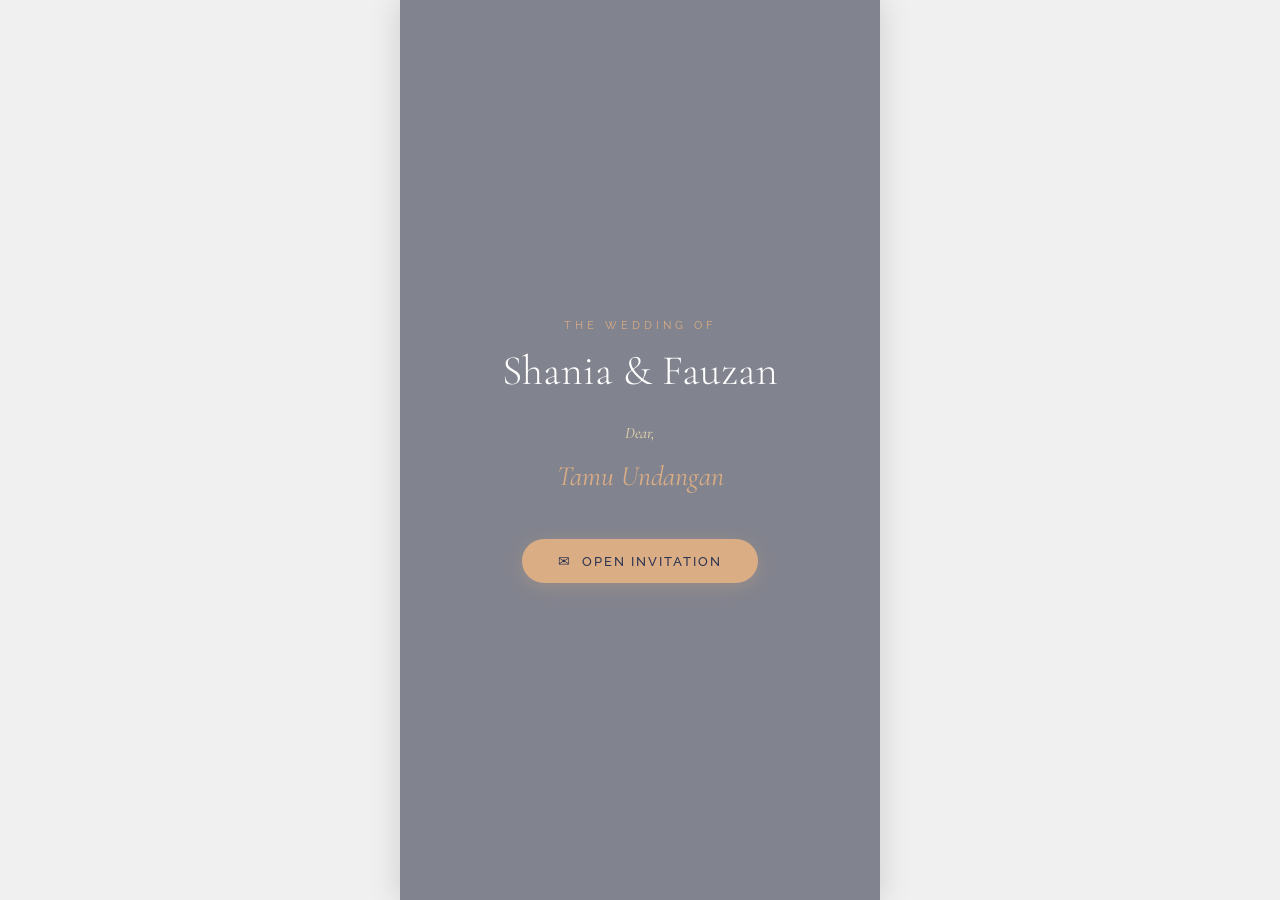
==== index.html @ db11eea7 "First commit: Undangan Pernikahan" ====
<!DOCTYPE html>
<html lang="id">
<head>
    <meta charset="UTF-8">
    <meta name="viewport" content="width=device-width, initial-scale=1.0">
    <title>Undangan Pernikahan Shania & Fauzan</title>
    
    <!-- Performance Preloads -->
    <link rel="preconnect" href="https://fonts.googleapis.com">
    <link rel="preconnect" href="https://fonts.gstatic.com" crossorigin>
    <link rel="preload" as="image" href="https://images.unsplash.com/photo-1519741497674-611481863552?auto=format&fit=crop&q=80&w=800">
    <link rel="preload" as="image" href="https://images.unsplash.com/photo-1511285560929-80b456fea0bc?auto=format&fit=crop&q=80&w=800">

    <!-- Fonts -->
    <link href="https://fonts.googleapis.com/css2?family=Cormorant+Garamond:ital,wght@0,300;0,400;0,600;1,300;1,400;1,600&family=Great+Vibes&family=Raleway:wght@300;400;500;600&display=swap" rel="stylesheet">
    
    <!-- Icons -->
    <link rel="stylesheet" href="https://cdnjs.cloudflare.com/ajax/libs/font-awesome/6.4.0/css/all.min.css">
    
    <!-- CSS -->
    <link rel="stylesheet" href="style.css">
</head>
<body>

    <div class="app-container">
        <!-- SVG Gold Gradient Definition -->
        <svg style="position: absolute; width: 0; height: 0; overflow: hidden;" version="1.1" xmlns="http://www.w3.org/2000/svg">
            <defs>
                <linearGradient id="goldGradient" x1="0%" y1="0%" x2="100%" y2="100%">
                    <stop offset="0%" stop-color="#F3E7C4" />
                    <stop offset="30%" stop-color="#D4AF37" />
                    <stop offset="50%" stop-color="#F3E7C4" />
                    <stop offset="70%" stop-color="#AA7C11" />
                    <stop offset="100%" stop-color="#D4AF37" />
                </linearGradient>
            </defs>
        </svg>
        <!-- Musik -->
        <audio id="bgMusic" loop preload="auto">
            <source src="assets/audio/Engagement_Party.mp3" type="audio/mpeg">
        </audio>
        <button id="musicToggle" class="music-toggle">
            <span id="musicIcon">♪</span>
        </button>

        <!-- Scroll to Top -->
        <button id="scrollTop" class="scroll-top">
            <i class="fas fa-chevron-up"></i>
        </button>

        <!-- 1. COVER -->
        <section id="cover">

            <div class="cover-bg" style="background-image: url('https://images.unsplash.com/photo-1519741497674-611481863552?auto=format&fit=crop&q=80&w=800');"></div>
            <div class="cover-overlay"></div>
            <div class="cover-content">
                <h3 class="cover-label">THE WEDDING OF</h3>
                <h1 class="cover-names">Shania & Fauzan</h1>
                <p class="cover-dear">Dear,</p>
                <p class="cover-guest" id="guestName">Tamu Undangan</p>
                <button id="btnOpen" class="btn-open-invitation">
                    OPEN INVITATION
                </button>
            </div>
        </section>

        <!-- Main Content -->
        <main id="main-content" style="display: none;">
            
            <!-- 2. HERO + COUNTDOWN -->
            <section id="hero">

                <div class="hero-bg" style="background-image: url('https://images.unsplash.com/photo-1511285560929-80b456fea0bc?auto=format&fit=crop&q=80&w=800');"></div>
                <div class="hero-overlay"></div>
                <div class="hero-content">
                    <h3 class="hero-wedding-of fade-up">THE WEDDING OF</h3>
                    <h1 class="hero-names fade-up">Shania & Fauzan</h1>
                    <p class="hero-date fade-up">Sabtu, 18 Juli 2026</p>                    
                    <div class="countdown-wrapper fade-up">
                        <div class="countdown-box">
                            <span id="days" class="countdown-number">00</span>
                            <span class="countdown-label">Hari</span>
                        </div>
                        <div class="countdown-box">
                            <span id="hours" class="countdown-number">00</span>
                            <span class="countdown-label">Jam</span>
                        </div>
                        <div class="countdown-box">
                            <span id="minutes" class="countdown-number">00</span>
                            <span class="countdown-label">Menit</span>
                        </div>
                        <div class="countdown-box">
                            <span id="seconds" class="countdown-number">00</span>
                            <span class="countdown-label">Detik</span>
                        </div>
                    </div>
                    
                    <a href="#" id="btnCalendar" class="btn-kalender fade-up">
                        SIMPAN DI KALENDER
                    </a>
                </div>
            </section>

            <!-- 3. QUOTE ISLAMI -->
            <section id="quote">
                <!-- Motif Emas Sudut -->
                <img class="corner-floral" style="top: 0; left: 0; transform: rotate(270deg);" src="assets/—Pngtree—gold floral corner_21433936.PNG" alt="Gold Corner">
                <img class="corner-floral" style="bottom: 0; right: 0; transform: rotate(90deg);" src="assets/—Pngtree—gold floral corner_21433936.PNG" alt="Gold Corner">
                <div class="monogram-wrapper fade-up">
                    <svg viewBox="0 0 100 100" class="monogram-svg">
                        <ellipse cx="50" cy="50" rx="36" ry="42" stroke="url(#goldGradient)" stroke-width="1.2" fill="none" />
                        <ellipse cx="50" cy="50" rx="40" ry="46" stroke="url(#goldGradient)" stroke-width="1" fill="none" stroke-dasharray="1, 3" />
                        <g stroke="url(#goldGradient)" stroke-width="1.0" fill="none">
                            <path d="M 45,4 C 47,8 53,8 55,4 M 42,6 C 45,10 48,10 50,6 C 52,10 55,10 58,6" />
                            <circle cx="50" cy="2" r="1.5" fill="url(#goldGradient)" />
                            <path d="M 45,96 C 47,92 53,92 55,96 M 42,94 C 45,90 48,90 50,94 C 52,90 55,90 58,94" />
                            <circle cx="50" cy="98" r="1.5" fill="url(#goldGradient)" />
                            <path d="M 4,45 C 8,47 8,53 4,55" />
                            <circle cx="2" cy="50" r="1.5" fill="url(#goldGradient)" />
                            <path d="M 96,45 C 92,47 92,53 96,55" />
                            <circle cx="98" cy="50" r="1.5" fill="url(#goldGradient)" />
                            <path d="M 20,20 C 18,22 18,25 20,27 M 17,18 C 14,21 16,25 20,23" />
                            <path d="M 80,20 C 82,22 82,25 80,27 M 83,18 C 86,21 84,25 80,23" />
                            <path d="M 20,80 C 18,78 18,75 20,73 M 17,82 C 14,79 16,75 20,77" />
                            <path d="M 80,80 C 82,78 82,75 80,73 M 83,82 C 86,79 84,75 80,77" />
                        </g>
                    </svg>
                    <div class="monogram-letter">SF</div>
                </div>
                <p class="quote-text fade-up" id="weddingQuote"></p>
                <p class="quote-source fade-up" id="weddingQuoteSource"></p>
            </section>

            <!-- 4. PROFIL MEMPELAI -->
            <section id="profil">

                <div class="fade-up">
                    <div class="profil-foto bride-photo"></div>
                    <h2 class="profil-nama" id="brideName"></h2>
                    <p class="profil-urutan" id="brideDesc"></p>
                    <p class="profil-ortu" id="brideParents"></p>
                </div>
                
                <div class="profil-divider fade-up"></div>
                
                <div class="fade-up">
                    <div class="profil-foto groom-photo"></div>
                    <h2 class="profil-nama" id="groomName"></h2>
                    <p class="profil-urutan" id="groomDesc"></p>
                    <p class="profil-ortu" id="groomParents"></p>
                </div>

                <!-- Motif Bouquet Kustom di Pojok Kanan Bawah (Opsi B) -->
                <img class="profil-bouquet-decor" src="assets/—Pngtree—gold floral bouquet clipart elegant_20308029.png" alt="Gold Bouquet">
            </section>

            <!-- 5. LOVE STORY -->
            <section id="love-story">
                <h2 class="love-story-title fade-up">Love Story</h2>
                <div class="love-story-photos fade-up">
                    <div class="love-photo-1"></div>
                    <div class="love-photo-2"></div>
                </div>
                <p class="love-story-text fade-up" id="storyContent"></p>
            </section>

            <!-- 6. AKAD NIKAH -->
            <section id="akad">
                <h2 class="acara-title fade-up">Akad Nikah</h2>
                <div class="acara-card fade-up" style="position: relative; overflow: hidden;">
                    <!-- Motif Emas Acara (Jasmine) -->
                    <svg class="card-floral-top" viewBox="0 0 200 40"><g stroke="url(#goldGradient)" stroke-width="1" fill="none" stroke-linecap="round" stroke-linejoin="round"><path d="M 0,10 Q 50,25 100,10 Q 150,25 200,10" /><path d="M 40,15 C 35,5 45,5 40,15 C 48,10 48,20 40,15 C 45,25 35,25 40,15 C 32,20 32,10 40,15 Z" fill="url(#goldGradient)" fill-opacity="0.12" /><circle cx="40" cy="15" r="1.5" fill="url(#goldGradient)" /><path d="M 160,15 C 155,5 165,5 160,15 C 168,10 168,20 160,15 C 165,25 155,25 160,15 C 152,20 152,10 160,15 Z" fill="url(#goldGradient)" fill-opacity="0.12" /><circle cx="160" cy="15" r="1.5" fill="url(#goldGradient)" /><circle cx="100" cy="12" r="1" fill="url(#goldGradient)" /></g></svg>
                    <p class="acara-tanggal" id="akadDate"></p>
                    <p class="acara-jam" id="akadTime"></p>
                    <p class="acara-venue" id="akadPlace"></p>
                    <p class="acara-alamat" id="akadAddress"></p>
                    <a href="#" id="btnAkadMaps" class="btn-maps">GOOGLE MAPS</a>
                    <svg class="card-floral-bottom" viewBox="0 0 200 40"><g stroke="url(#goldGradient)" stroke-width="1" fill="none" stroke-linecap="round" stroke-linejoin="round"><path d="M 10,35 Q 100,20 190,35" /><path d="M 70,30 C 65,22 75,22 70,30 C 78,25 78,35 70,30 C 75,38 65,38 70,30 C 62,35 62,25 70,30 Z" fill="url(#goldGradient)" fill-opacity="0.12" /><circle cx="70" cy="30" r="1.5" fill="url(#goldGradient)" /><path d="M 130,30 C 125,22 135,22 130,30 C 138,25 138,35 130,30 C 135,38 125,38 130,30 C 122,35 122,25 130,30 Z" fill="url(#goldGradient)" fill-opacity="0.12" /><circle cx="130" cy="30" r="1.5" fill="url(#goldGradient)" /></g></svg>
                </div>
                <img class="section-divider-motif fade-up" src="assets/vecteezy_elegant-hand-drawn-floral-bouquet-with-gold-flowers-and-leaves_24952005.png" alt="Decorative Gold Floral Motif">
            </section>

            <!-- 7. RESEPSI -->
            <section id="resepsi">
                <h2 class="acara-title fade-up">Resepsi</h2>
                <div class="acara-card fade-up" style="position: relative; overflow: hidden;">
                    <!-- Motif Emas Acara (Magnolia) -->
                    <svg class="card-floral-top" viewBox="0 0 200 40"><g stroke="url(#goldGradient)" stroke-width="1" fill="none" stroke-linecap="round" stroke-linejoin="round"><path d="M 0,10 Q 50,25 100,10 Q 150,25 200,10" /><path d="M 100,20 C 90,8 85,20 92,23 C 85,26 90,35 100,29 C 110,35 115,26 108,23 C 115,20 110,8 100,20 Z" fill="url(#goldGradient)" fill-opacity="0.18" /><circle cx="100" cy="23" r="2" fill="url(#goldGradient)" /><path d="M 50,18 C 42,10 35,16 40,21 Z" fill="url(#goldGradient)" /><path d="M 150,18 C 158,10 165,16 160,21 Z" fill="url(#goldGradient)" /></g></svg>
                    <p class="acara-tanggal" id="resepsiDate"></p>
                    <p class="acara-jam" id="resepsiTime"></p>
                    <p class="acara-venue" id="resepsiPlace"></p>
                    <p class="acara-alamat" id="resepsiAddress"></p>
                    <a href="#" id="btnResepsiMaps" class="btn-maps">GOOGLE MAPS</a>
                    <svg class="card-floral-bottom" viewBox="0 0 200 40"><g stroke="url(#goldGradient)" stroke-width="1" fill="none" stroke-linecap="round" stroke-linejoin="round"><path d="M 10,35 Q 100,20 190,35" /><path d="M 100,32 C 90,20 85,32 92,35 C 85,38 90,48 100,42 C 110,48 115,38 108,35 C 115,32 110,20 100,32 Z" fill="url(#goldGradient)" fill-opacity="0.18" /><circle cx="100" cy="35" r="2.5" fill="url(#goldGradient)" /><path d="M 50,30 C 42,22 35,28 40,33 Z" fill="url(#goldGradient)" /><path d="M 150,30 C 158,22 165,28 160,33 Z" fill="url(#goldGradient)" /><circle cx="70" cy="20" r="1.2" fill="url(#goldGradient)" /><circle cx="130" cy="20" r="1.2" fill="url(#goldGradient)" /></g></svg>
                </div>
                <img class="section-divider-motif fade-up" src="assets/vecteezy_elegant-hand-drawn-floral-bouquet-with-gold-flowers-and-leaves_24952005.png" alt="Decorative Gold Floral Motif">
            </section>

            <!-- 8. OUR GALLERY -->
            <section id="gallery">

                <h2 class="gallery-title fade-up">Our Gallery</h2>
                <div class="gallery-main fade-up" onclick="openLightbox(0)"></div>
                <div class="gallery-grid">
                    <div class="gallery-item fade-up" onclick="openLightbox(1)"></div>
                    <div class="gallery-item fade-up" onclick="openLightbox(2)"></div>
                    <div class="gallery-item fade-up" onclick="openLightbox(3)"></div>
                    <div class="gallery-item fade-up" onclick="openLightbox(4)"></div>
                </div>
            </section>

            <!-- 9. WEDDING GIFT -->
            <section id="wedding-gift">
                <!-- Motif Emas Sudut -->
                <img class="corner-floral corner-gift-bottom-left" src="assets/pngtree-hand-drawn-flowers-and-leaves-golden-floral-corner-with-line-art-vector-png-image_7081313.png" alt="Gold Corner">
                <img class="corner-floral corner-gift-top-right" src="assets/pngtree-hand-drawn-flowers-and-leaves-golden-floral-corner-with-line-art-vector-png-image_7081313.png" alt="Gold Corner">

                <h2 class="gift-title fade-up">Wedding Gift</h2>
                <p class="gift-desc fade-up">Doa restu Anda merupakan karunia yang sangat berarti bagi kami. Namun jika Anda ingin memberikan tanda kasih, Anda dapat memberikannya melalui:</p>
                <button id="btnShowGift" class="btn-gift fade-up">KLIK DISINI</button>
            </section>


            <!-- 11. WEDDING WISH -->
            <section id="wedding-wish">
                <h2 class="wish-title fade-up">Wedding Wish</h2>
                <p class="wish-message fade-up" style="margin-bottom: 24px; color: #DBAD85;">Tuliskan doa dan ucapan terbaik untuk kami</p>
                <form id="wishForm" class="wish-form fade-up">
                    <input type="text" id="wishName" placeholder="Nama Anda" required>
                    <textarea id="wishMessage" placeholder="Ucapan & Doa" required rows="4"></textarea>
                    <button type="submit" class="btn-send-wish">KIRIM UCAPAN</button>
                </form>

                <div class="wish-carousel-section fade-up">
                    <div class="wish-carousel-container">
                        <!-- Tombol prev -->
                        <button class="wish-nav-btn" id="wishPrev">&#8592;</button>
                        
                        <!-- Viewport — hanya tampilkan 1 kartu -->
                        <div class="wish-viewport" id="wishViewport">
                            <div class="wish-track" id="wishTrack">
                                <!-- Kartu diisi JS -->
                            </div>
                        </div>
                        
                        <!-- Tombol next -->
                        <button class="wish-nav-btn" id="wishNext">&#8594;</button>
                    </div>

                    <!-- Dots -->
                    <div class="wish-dots-row" id="wishDots"></div>
                </div>
            </section>

            <!-- 12. TERIMA KASIH -->
            <section id="closing">

                <div class="closing-bg"></div>
                <div class="closing-overlay"></div>
                <div class="closing-content">
                    <h2 class="closing-title fade-up">Terima Kasih</h2>
                    <p class="closing-text fade-up">Merupakan suatu kehormatan dan kebahagiaan bagi kami apabila Bapak/Ibu/Saudara/i berkenan hadir untuk memberikan doa restu kepada kami.</p>
                    <h1 class="closing-names fade-up">Shania & Fauzan</h1>
                </div>
            </section>

        </main>
    </div>

    <!-- Modal Gift -->
    <div id="giftModal" class="modal-overlay">
        <div class="modal-box">
            <div class="modal-header">
                <h2 class="modal-title">Wedding Gift</h2>
                <button class="modal-close">&times;</button>
            </div>
            
            <div class="rekening-card">
                <div class="rekening-bank">Bank BCA</div>
                <div class="rekening-label">Nomor Rekening</div>
                <div class="rekening-number">7305088951</div>
                <div class="rekening-label">Atas Nama</div>
                <div style="font-family: 'Cormorant Garamond', serif; font-size: 18px; color: #2E3551; margin-bottom: 12px;">Shania P. Soebroto</div>
                <button onclick="copyToClipboard('7305088951')" class="salin-btn">
                    <i class="far fa-copy"></i> Salin Nomor
                </button>
            </div>

            <div class="alamat-card">
                <div style="font-size: 20px;">🎁</div>
                <div class="alamat-text">
                    <strong>Fauzan & Shania</strong><br>
                    Jl. Tambak II Blok B No.12, 004/005 Pegangsaan, Menteng, Jakarta Pusat 10320
                </div>
            </div>

            <a href="https://wa.me/6281381463768" target="_blank" class="konfirmasi-btn" style="text-align: center; text-decoration: none; display: block;">
                KONFIRMASI VIA WA
            </a>
        </div>
    </div>

    <!-- Lightbox Gallery -->
    <div id="lightbox" class="modal-overlay" onclick="closeLightbox()" style="z-index: 6000;">
        <div class="modal-box" style="background: transparent; padding: 0; box-shadow: none; display: flex; align-items: center; justify-content: center; max-width: 100%; max-height: 100%; position: relative;">
            <span style="position: absolute; top: -40px; right: 0; color: white; font-size: 40px; cursor: pointer;">&times;</span>
            <div id="lightboxImg" style="width: 100vw; max-width: 480px; height: 70vh; background: linear-gradient(135deg, #2E3551, #DBAD85); border-radius: 12px;"></div>
        </div>
    </div>

    <!-- 1. GSAP -->
    <script src="https://cdnjs.cloudflare.com/ajax/libs/gsap/3.12.2/gsap.min.js"></script>
    <script src="https://cdnjs.cloudflare.com/ajax/libs/gsap/3.12.2/ScrollTrigger.min.js"></script>
    
    <!-- 2. Config & Firebase Logic -->
    <script src="config.js"></script>
    <script type="module" src="firebase.js"></script>
    
    <!-- 3. App Logic -->
    <script type="module" src="app.js"></script>

</body>
</html>
---- style.css ----
/* 
 * CSS Digital Wedding Invitation - TOTAL OVERHAUL
 * Premium Cinematic Design
 */

:root {
    --navy: #2E3551;
    --gold: #DBAD85;
    --amour: #F5EBF6;
    --champagne: #E8D9B0;
    --deep-navy: #1A2040;
    --white: #FFFFFF;
}

* {
    margin: 0;
    padding: 0;
    box-sizing: border-box;
}

body {
    font-family: 'Cormorant Garamond', serif;
    background-color: #f0f0f0;
    color: var(--navy);
    line-height: 1.6;
    overflow-x: hidden;
}

body.no-scroll {
    overflow: hidden;
}

.app-container {
    max-width: 480px;
    margin: 0 auto;
    background-color: var(--white);
    position: relative;
    min-height: 100vh;
    box-shadow: 0 0 30px rgba(0,0,0,0.15);
    overflow: hidden; /* Menghilangkan elemen yang bocor ke luar */
}

/* Specific fix for floating elements */
#cover, main {
    width: 100%;
    max-width: 480px;
}

/* --- SECTION 1: COVER --- */
#cover {
    position: relative;
    width: 100%;
    min-height: 100vh;
    display: flex;
    flex-direction: column;
    justify-content: center;
    align-items: center;
    text-align: center;
    overflow: hidden;
    z-index: 1000;
}

.cover-bg {
    position: absolute;
    inset: 0;
    background-size: cover;
    background-position: center center;
    z-index: 0;
}

.cover-overlay {
    position: absolute;
    inset: 0;
    background: rgba(14, 18, 40, 0.52);
    z-index: 1;
}

.cover-content {
    position: relative;
    z-index: 2;
    padding: 40px 32px;
    display: flex;
    flex-direction: column;
    align-items: center;
    gap: 0;
}

.cover-label {
    font-family: 'Raleway', sans-serif !important;
    font-size: 11px !important;
    font-weight: 400 !important;
    letter-spacing: 4px !important;
    color: var(--gold) !important;
    margin-bottom: 12px !important;
    text-transform: uppercase !important;
}

.cover-names {
    font-family: 'Cormorant Garamond', serif !important;
    font-size: 42px !important;
    font-weight: 300 !important;
    color: var(--white) !important;
    margin-bottom: 24px !important;
    line-height: 1.2 !important;
    text-transform: none !important;
}

.cover-dear {
    font-family: 'Cormorant Garamond', serif !important;
    font-size: 16px !important;
    font-style: italic !important;
    color: var(--champagne) !important;
    margin-bottom: 8px !important;
}

.cover-guest {
    font-family: 'Cormorant Garamond', serif !important;
    font-size: 28px !important;
    font-style: italic !important;
    font-weight: 400 !important;
    color: var(--gold) !important;
    margin-bottom: 40px !important;
    text-transform: none !important;
}

.btn-open-invitation {
    background: var(--gold) !important;
    color: var(--navy) !important;
    border: none !important;
    border-radius: 50px !important;
    padding: 14px 36px !important;
    font-family: 'Raleway', sans-serif !important;
    font-size: 13px !important;
    font-weight: 500 !important;
    letter-spacing: 2px !important;
    cursor: pointer !important;
    display: inline-flex !important;
    align-items: center !important;
    gap: 10px !important;
    box-shadow: 0 4px 20px rgba(219,173,133,0.3) !important;
    transition: all 0.3s ease !important;
    text-transform: uppercase !important;
}

.btn-open-invitation:hover {
    background: #c9976a !important;
    transform: translateY(-2px) !important;
    box-shadow: 0 6px 24px rgba(219,173,133,0.4) !important;
}

.btn-open-invitation::before {
    content: "✉";
    font-size: 14px;
}

/* --- SECTION 2: HERO + COUNTDOWN --- */
#hero {
    position: relative;
    min-height: 100vh;
    display: flex;
    flex-direction: column;
    justify-content: flex-end;
    overflow: hidden;
    background: var(--deep-navy);
}

.hero-bg {
    position: absolute;
    inset: 0;
    background-size: cover;
    background-position: center top;
    z-index: 0;
}

.hero-overlay {
    position: absolute;
    inset: 0;
    background: linear-gradient(
        to bottom,
        transparent 0%,
        transparent 35%,
        rgba(20,25,50,0.6) 60%,
        rgba(20,25,50,0.95) 85%,
        rgba(14,18,40,1) 100%
    );
    z-index: 1;
}

.hero-content {
    position: relative;
    z-index: 2;
    text-align: center;
    padding: 32px 24px 40px;
}

.hero-wedding-of {
    font-family: 'Raleway', sans-serif;
    font-size: 11px;
    letter-spacing: 4px;
    color: var(--gold);
    margin-bottom: 8px;
    text-transform: uppercase;
}

.hero-names {
    font-family: 'Cormorant Garamond', serif;
    font-size: 38px;
    font-weight: 300;
    color: var(--white);
    margin-bottom: 8px;
}

.hero-date {
    font-family: 'Raleway', sans-serif;
    font-size: 15px;
    font-weight: 600;
    letter-spacing: 4px;
    color: var(--champagne);
    margin-bottom: 24px;
}

.countdown-wrapper {
    display: flex;
    justify-content: center;
    gap: 12px;
    margin-bottom: 20px;
}

.countdown-box {
    background: rgba(219,173,133,0.2);
    border: 1px solid rgba(219,173,133,0.4);
    border-radius: 8px;
    padding: 12px 16px;
    min-width: 64px;
    text-align: center;
}

.countdown-number {
    font-family: 'Cormorant Garamond', serif;
    font-size: 32px;
    font-weight: 300;
    color: var(--white);
    display: block;
    line-height: 1;
}

.countdown-label {
    font-family: 'Raleway', sans-serif;
    font-size: 10px;
    letter-spacing: 2px;
    color: var(--gold);
    display: block;
    margin-top: 4px;
    text-transform: uppercase;
}

.btn-kalender {
    background: transparent;
    border: 1px solid var(--gold);
    color: var(--gold);
    font-family: 'Raleway', sans-serif;
    font-size: 11px;
    letter-spacing: 3px;
    padding: 10px 28px;
    border-radius: 4px;
    cursor: pointer;
    text-decoration: none;
    display: inline-block;
    transition: 0.3s;
}

.btn-kalender:hover {
    background: var(--gold);
    color: var(--navy);
}

/* --- SECTION 3: QUOTE ISLAMI --- */
#quote {
    background: var(--navy);
    padding: 80px 32px;
    text-align: center;
}

.monogram-wrapper {
    width: 120px;
    height: 120px;
    margin: 0 auto 32px;
    position: relative;
    display: flex;
    align-items: center;
    justify-content: center;
    z-index: 3;
}

.monogram-wrapper svg {
    width: 120px;
    height: 120px;
    position: absolute;
}

.monogram-letter {
    font-family: 'Cormorant Garamond', serif;
    font-size: 36px;
    color: var(--gold);
    font-weight: 300;
    position: relative;
    z-index: 2;
}

.quote-text {
    font-family: 'Cormorant Garamond', serif;
    font-size: 17px;
    font-style: italic;
    color: var(--white);
    line-height: 2;
    max-width: 320px;
    margin: 0 auto 16px;
    position: relative;
    z-index: 3;
}

.quote-source {
    font-family: 'Raleway', sans-serif;
    font-size: 12px;
    letter-spacing: 2px;
    color: var(--gold);
    text-transform: uppercase;
    position: relative;
    z-index: 3;
}

/* Specific sizing and z-index for Quote corner motifs to prevent overlap and ensure readability */
#quote .corner-floral {
    width: 130px;
    height: 130px;
    opacity: 0.4;
    z-index: 1;
}

@media (max-width: 768px) {
    #quote .corner-floral {
        width: 95px;
        height: 95px;
        opacity: 0.3;
    }
}

/* --- SECTION 4: PROFIL MEMPELAI --- */
#profil {
    background: var(--amour);
    padding: 80px 24px;
    text-align: center;
    position: relative;
    overflow: hidden;
}

.profil-bouquet-decor {
    position: absolute;
    bottom: -15px;
    right: -15px;
    width: 100%;
    max-width: 260px;
    height: auto;
    pointer-events: none;
    z-index: 1;
    opacity: 0.55;
    transition: all 0.3s ease;
}

@media (max-width: 768px) {
    .profil-bouquet-decor {
        max-width: 180px;
        bottom: -10px;
        right: -10px;
        opacity: 0.45;
    }
}

.profil-foto {
    width: 200px;
    height: 260px;
    border-radius: 100px 100px 0 0;
    object-fit: cover;
    margin: 0 auto 20px;
    display: block;
    background: linear-gradient(135deg, var(--navy), var(--gold));
    box-shadow: 0 10px 25px rgba(46,53,81,0.15);
}

.bride-photo {
    background: url('https://images.unsplash.com/photo-1549417229-7686ac5595fd?auto=format&fit=crop&q=80&w=600') no-repeat center;
    background-size: cover;
}

.groom-photo {
    background: url('https://images.unsplash.com/photo-1507679799987-c73779587ccf?auto=format&fit=crop&q=80&w=600') no-repeat center;
    background-size: cover;
}

.profil-nama {
    font-family: 'Cormorant Garamond', serif;
    font-size: 28px;
    font-weight: 300;
    color: var(--navy);
    margin-bottom: 8px;
}

.profil-urutan {
    font-family: 'Cormorant Garamond', serif;
    font-size: 15px;
    font-style: italic;
    color: #888;
    margin-bottom: 4px;
}

.profil-ortu {
    font-family: 'Cormorant Garamond', serif;
    font-size: 16px;
    font-style: italic;
    color: #555;
    line-height: 1.6;
}

.profil-divider {
    width: 60px;
    height: 1px;
    background: var(--gold);
    margin: 40px auto;
}

/* --- SECTION 5: LOVE STORY --- */
#love-story {
    background: var(--navy);
    padding: 80px 24px;
    text-align: center;
}

.love-story-title {
    font-family: 'Great Vibes', cursive !important;
    font-size: 52px;
    color: var(--gold);
    margin-bottom: 32px;
    font-weight: 400;
    line-height: 1.2;
}

.love-story-photos {
    position: relative;
    height: 320px;
    margin: 0 auto 32px;
    max-width: 320px;
}

.love-photo-1 {
    position: absolute;
    left: 0;
    top: 0;
    width: 55%;
    height: 220px;
    object-fit: cover;
    border: 3px solid rgba(219,173,133,0.3);
    background: url('https://images.unsplash.com/photo-1515934751635-c81c6bc9a2d8?auto=format&fit=crop&q=80&w=600') no-repeat center;
    background-size: cover;
    border-radius: 8px;
}

.love-photo-2 {
    position: absolute;
    right: 0;
    bottom: 0;
    width: 55%;
    height: 220px;
    object-fit: cover;
    border: 3px solid rgba(219,173,133,0.3);
    background: url('https://images.unsplash.com/photo-1465495976277-4387d4b0b4c6?auto=format&fit=crop&q=80&w=600') no-repeat center;
    background-size: cover;
    border-radius: 8px;
}

.love-story-text {
    font-family: 'Cormorant Garamond', serif;
    font-size: 16px;
    font-style: italic;
    color: rgba(255,255,255,0.85);
    line-height: 2;
    text-align: center;
}

/* --- SECTION 6: AKAD & RESEPSI --- */
#akad, #resepsi {
    background: var(--amour);
    padding: 80px 24px 0;
    text-align: center;
}

.acara-title {
    font-family: 'Great Vibes', cursive !important;
    font-size: 52px;
    color: var(--navy);
    margin-bottom: 32px;
    font-weight: 400;
}

.acara-card {
    background: var(--white);
    border-radius: 16px;
    padding: 32px 24px;
    border: 1px solid rgba(46,53,81,0.1);
    box-shadow: 0 10px 30px rgba(46,53,81,0.08);
}

.acara-tanggal {
    font-family: 'Raleway', sans-serif;
    font-size: 14px;
    font-weight: 700;
    letter-spacing: 3px;
    color: var(--gold);
    margin-bottom: 8px;
    text-transform: uppercase;
}

.acara-jam {
    font-family: 'Raleway', sans-serif;
    font-size: 14px;
    font-weight: 300;
    letter-spacing: 2px;
    color: var(--navy);
    margin-bottom: 16px;
}

.acara-venue {
    font-family: 'Raleway', sans-serif;
    font-size: 15px;
    font-weight: 600;
    letter-spacing: 1px;
    color: var(--navy);
    margin-bottom: 8px;
    text-transform: uppercase;
}

.acara-alamat {
    font-family: 'Raleway', sans-serif;
    font-size: 12px;
    font-weight: 300;
    color: #666666;
    line-height: 1.8;
    letter-spacing: 0.5px;
    margin-bottom: 24px;
}

.btn-maps {
    background: var(--navy);
    color: var(--gold);
    border: none;
    border-radius: 8px;
    padding: 12px 28px;
    font-family: 'Raleway', sans-serif;
    font-size: 11px;
    letter-spacing: 3px;
    cursor: pointer;
    text-decoration: none;
    display: inline-block;
    transition: 0.3s;
}

.section-divider-motif {
    display: block;
    margin: 40px auto 12px;
    max-width: 180px;
    height: auto;
    opacity: 0.85;
    transition: all 0.4s ease;
}

.section-divider-motif:hover {
    transform: scale(1.08);
    opacity: 1;
}

/* --- SECTION 7: GALLERY --- */
#gallery {
    background: var(--amour);
    padding: 80px 24px;
    text-align: center;
}

.gallery-title {
    font-family: 'Great Vibes', cursive !important;
    font-size: 52px;
    color: var(--navy);
    margin-bottom: 32px;
    font-weight: 400;
}

.gallery-main {
    width: 100%;
    height: 280px;
    object-fit: cover;
    border-radius: 12px;
    margin-bottom: 10px;
    background: url('https://images.unsplash.com/photo-1519741497674-611481863552?auto=format&fit=crop&q=80&w=800') no-repeat center;
    background-size: cover;
    display: block;
    cursor: pointer;
}

.gallery-grid {
    display: grid;
    grid-template-columns: 1fr 1fr;
    gap: 10px;
}

.gallery-item {
    height: 160px;
    object-fit: cover;
    border-radius: 8px;
    display: block;
    width: 100%;
    cursor: pointer;
}

.gallery-grid div:nth-child(1) {
    background: url('https://images.unsplash.com/photo-1583939003579-730e3918a45a?auto=format&fit=crop&q=80&w=800') no-repeat center;
    background-size: cover;
}

.gallery-grid div:nth-child(2) {
    background: url('https://images.unsplash.com/photo-1511285560929-80b456fea0bc?auto=format&fit=crop&q=80&w=800') no-repeat center;
    background-size: cover;
}

.gallery-grid div:nth-child(3) {
    background: url('https://images.unsplash.com/photo-1494790108377-be9c29b29330?auto=format&fit=crop&q=80&w=800') no-repeat center;
    background-size: cover;
}

.gallery-grid div:nth-child(4) {
    background: url('https://images.unsplash.com/photo-1522673607200-164d1b6ce486?auto=format&fit=crop&q=80&w=800') no-repeat center;
    background-size: cover;
}

/* --- SECTION 8: WEDDING GIFT --- */
#wedding-gift {
    background: var(--navy);
    padding: 80px 24px;
    text-align: center;
}

.corner-gift-bottom-left {
    bottom: 0;
    left: 0;
}

.corner-gift-top-right {
    top: 0;
    right: 0;
    transform: rotate(180deg);
}

.gift-title {
    font-family: 'Great Vibes', cursive !important;
    font-size: 52px;
    color: var(--gold);
    margin-bottom: 16px;
    font-weight: 400;
}

.gift-desc {
    font-family: 'Cormorant Garamond', serif;
    font-size: 16px;
    color: rgba(255,255,255,0.8);
    margin-bottom: 24px;
    line-height: 1.8;
}

.btn-gift {
    background: var(--gold);
    color: var(--navy);
    border: none;
    border-radius: 8px;
    padding: 14px 32px;
    font-family: 'Raleway', sans-serif;
    font-size: 12px;
    letter-spacing: 3px;
    font-weight: 600;
    cursor: pointer;
    transition: 0.3s;
}



/* --- SECTION 10: WEDDING WISH CAROUSEL --- */
#wedding-wish {
    background: var(--amour);
    padding: 80px 24px;
    text-align: center;
}

.wish-title {
    font-family: 'Great Vibes', cursive !important;
    font-size: 52px;
    color: var(--navy);
    margin-bottom: 8px;
    font-weight: 400;
}

.wish-form {
    max-width: 400px;
    margin: 0 auto 40px;
    text-align: left;
}

.wish-form input,
.wish-form textarea {
    width: 100%;
    padding: 14px 18px;
    border: 1.5px solid rgba(46, 53, 81, 0.2);
    border-radius: 12px;
    font-family: 'Cormorant Garamond', serif;
    font-size: 17px;
    background: var(--white);
    color: var(--navy);
    margin-bottom: 16px;
    box-sizing: border-box;
    transition: all 0.3s ease;
}

.wish-form input:focus,
.wish-form textarea:focus {
    outline: none;
    border-color: var(--navy);
    box-shadow: 0 0 10px rgba(46, 53, 81, 0.1);
}

.wish-form input::placeholder,
.wish-form textarea::placeholder {
    color: #aaaaaa;
    font-style: italic;
}

.btn-send-wish {
    width: 100%;
    background: var(--navy);
    color: var(--gold);
    border: none;
    border-radius: 30px;
    padding: 14px;
    font-family: 'Raleway', sans-serif;
    font-size: 13px;
    font-weight: 600;
    letter-spacing: 2px;
    cursor: pointer;
    transition: all 0.3s ease;
    text-transform: uppercase;
}

.btn-send-wish:hover {
    background: var(--deep-navy);
    transform: translateY(-2px);
    box-shadow: 0 4px 15px rgba(46, 53, 81, 0.2);
}

.wish-carousel-section {
    margin-top: 24px;
    width: 100%;
}

.wish-carousel-container {
    display: flex;
    align-items: center;
    gap: 8px;
    width: 100%;
}

/* KUNCI: viewport overflow hidden */
.wish-viewport {
    flex: 1;
    overflow: hidden;
    border-radius: 16px;
    width: 100%;
}

/* Track berisi semua kartu berjejer horizontal */
.wish-track {
    display: flex;
    flex-direction: row;
    transition: transform 0.5s ease;
    will-change: transform;
    width: 100%;
}

/* Setiap kartu = 1 lebar viewport penuh */
.wish-slide {
    flex: 0 0 100%;
    width: 100%;
    min-height: 180px;
    padding: 28px 20px;
    background: var(--white);
    border: 1px solid rgba(46, 53, 81, 0.12);
    border-radius: 16px;
    text-align: center;
    box-sizing: border-box;
    display: flex;
    flex-direction: column;
    align-items: center;
    justify-content: center;
    gap: 12px;
    box-shadow: 0 2px 12px rgba(46, 53, 81, 0.08);
}

.wish-slide-quote {
    font-family: 'Cormorant Garamond', serif;
    font-size: 48px;
    color: var(--gold);
    line-height: 0.8;
    opacity: 0.8;
}

.wish-slide-message {
    font-family: 'Cormorant Garamond', serif;
    font-size: 16px;
    font-style: italic;
    color: #444444;
    line-height: 1.8;
    margin: 0;
}

.wish-slide-name {
    font-family: 'Raleway', sans-serif;
    font-size: 11px;
    font-weight: 500;
    letter-spacing: 3px;
    color: var(--navy);
    text-transform: uppercase;
}

/* Tombol navigasi */
.wish-nav-btn {
    flex-shrink: 0;
    width: 36px;
    height: 36px;
    border-radius: 50%;
    background: rgba(46, 53, 81, 0.08);
    border: 1px solid rgba(46, 53, 81, 0.2);
    color: var(--navy);
    font-size: 16px;
    cursor: pointer;
    display: flex;
    align-items: center;
    justify-content: center;
    transition: all 0.3s ease;
}

.wish-nav-btn:hover {
    background: rgba(46, 53, 81, 0.15);
}

.wish-nav-btn:disabled {
    opacity: 0.2;
    cursor: default;
}

/* Dots */
.wish-dots-row {
    display: flex;
    justify-content: center;
    gap: 8px;
    margin-top: 14px;
}

.wish-dot {
    width: 8px;
    height: 8px;
    border-radius: 50%;
    background: rgba(46, 53, 81, 0.2);
    border: 1px solid rgba(46, 53, 81, 0.3);
    cursor: pointer;
    transition: all 0.3s ease;
}

.wish-dot.active {
    width: 22px;
    border-radius: 4px;
    background: var(--navy);
}

/* --- SECTION 11: TERIMA KASIH --- */
#closing {
    position: relative;
    min-height: 100vh;
    display: flex;
    flex-direction: column;
    justify-content: center;
    align-items: center;
    text-align: center;
    overflow: hidden;
}

.closing-bg {
    position: absolute;
    inset: 0;
    background-size: cover;
    background-position: center;
    background: linear-gradient(135deg, var(--deep-navy), var(--navy));
    z-index: 0;
}

.closing-overlay {
    position: absolute;
    inset: 0;
    background: rgba(20,25,50,0.65);
    z-index: 1;
}

.closing-content {
    position: relative;
    z-index: 2;
    padding: 40px 32px;
}

.closing-title {
    font-family: 'Great Vibes', cursive !important;
    font-size: 52px;
    color: var(--gold);
    margin-bottom: 16px;
    font-weight: 400;
}

.closing-text {
    font-family: 'Cormorant Garamond', serif;
    font-size: 16px;
    font-style: italic;
    color: rgba(255,255,255,0.85);
    line-height: 2;
    margin-bottom: 24px;
}

.closing-names {
    font-family: 'Cormorant Garamond', serif;
    font-size: 36px;
    font-weight: 300;
    color: var(--white);
}

/* MODAL STYLING */
.modal-overlay {
    position: fixed;
    inset: 0;
    background: rgba(0,0,0,0.8);
    z-index: 5000; /* Ditingkatkan agar di atas elemen lain */
    display: none;
    align-items: center;
    justify-content: center;
    padding: 20px;
}

.modal-overlay.show {
    display: flex !important;
}

.modal-box {
    background: var(--white);
    border-radius: 16px;
    padding: 24px;
    width: 90%;
    max-width: 440px; /* Sedikit lebih kecil dari container agar ada margin */
    max-height: 90vh;
    overflow-y: auto;
    position: relative;
    text-align: left;
}

.modal-header {
    display: flex;
    justify-content: space-between;
    align-items: center;
    margin-bottom: 24px;
}

.modal-title {
    font-family: 'Great Vibes', cursive !important;
    font-size: 36px !important;
    color: var(--navy);
    margin-bottom: 0 !important;
}

.modal-close {
    background: none;
    border: none;
    font-size: 24px;
    cursor: pointer;
    color: #888;
}

.rekening-card, .alamat-card {
    background: #f8f9fa;
    border-radius: 12px;
    padding: 16px;
    margin-bottom: 12px;
}

.rekening-bank { 
    font-family: 'Raleway', sans-serif !important; 
    font-weight: 600; 
    font-size: 16px; 
    color: var(--navy); 
    margin-bottom: 12px; 
    letter-spacing: 1px;
}
.rekening-label { 
    font-family: 'Raleway', sans-serif !important; 
    font-size: 11px; 
    color: #888; 
    margin-bottom: 6px; 
    text-transform: uppercase; 
    letter-spacing: 2px; 
    font-weight: 400;
}
.rekening-number { 
    font-family: 'Courier New', Courier, monospace !important; 
    font-size: 24px; 
    font-weight: 700; 
    color: var(--navy); 
    letter-spacing: 4px; 
    margin-bottom: 8px; 
    line-height: 1;
}

.salin-btn {
    background: var(--gold);
    color: var(--navy);
    border: none;
    border-radius: 8px;
    padding: 10px 16px;
    font-family: 'Raleway', sans-serif;
    font-size: 11px;
    font-weight: 600;
    cursor: pointer;
    display: flex;
    align-items: center;
    gap: 6px;
}

.alamat-card { display: flex; gap: 12px; align-items: flex-start; }
.alamat-text { font-family: 'Cormorant Garamond', serif; font-size: 15px; color: var(--navy); line-height: 1.6; }

.konfirmasi-btn {
    width: 100%;
    background: var(--navy);
    color: var(--gold);
    border: none;
    border-radius: 10px;
    padding: 14px;
    font-family: 'Raleway', sans-serif;
    font-size: 12px;
    letter-spacing: 2px;
    font-weight: 600;
    cursor: pointer;
}

/* --- UTILITIES & ANIMATIONS --- */
.fade-up {
    opacity: 0;
    transform: translateY(30px);
}

#cover {
    transition: opacity 0.4s ease, transform 0.4s ease;
}

.music-toggle {
    position: fixed;
    bottom: 24px;
    right: 24px;
    width: 44px;
    height: 44px;
    border-radius: 50%;
    background: var(--navy);
    border: 1.5px solid var(--gold);
    color: var(--gold);
    font-size: 18px;
    cursor: pointer;
    z-index: 1500;
    display: none; /* Hidden sampai invitation dibuka */
    align-items: center;
    justify-content: center;
    box-shadow: 0 4px 16px rgba(0,0,0,0.3);
    transition: all 0.3s ease;
}

.music-toggle.playing {
    animation: musicPulse 2s ease-in-out infinite;
}

@keyframes musicPulse {
    0%, 100% { transform: scale(1); }
    50% { transform: scale(1.1); }
}

.scroll-top {
    position: fixed;
    bottom: 84px;
    right: 24px;
    width: 40px;
    height: 40px;
    border-radius: 50%;
    background: var(--gold);
    color: var(--navy);
    border: none;
    z-index: 1400;
    cursor: pointer;
    display: none;
    box-shadow: 0 4px 15px rgba(0,0,0,0.2);
    align-items: center;
    justify-content: center;
}

@media (max-width: 480px) {
    .music-btn {
        left: auto;
        right: 20px;
    }
    .scroll-top {
        left: auto;
        right: 24px;
    }
}

/* Force all sections to contain their children */
section {
    position: relative;
    overflow: hidden;
}

/* --- GOLD MOTIFS STYLING --- */
.corner-floral {
    position: absolute;
    width: 180px;
    height: 180px;
    object-fit: contain;
    pointer-events: none;
    z-index: 1;
    opacity: 0.65;
    transition: all 0.3s ease;
}

/* Extra large corners for Cover and Closing to make them grand entrance and exit */
#cover .corner-floral,
#closing .corner-floral {
    width: 220px;
    height: 220px;
}

@media (max-width: 480px) {
    .corner-floral {
        width: 110px;
        height: 110px;
    }
    #cover .corner-floral,
    #closing .corner-floral {
        width: 130px;
        height: 130px;
    }
}

.corner-floral.top-left {
    top: 0;
    left: 0;
}

.corner-floral.top-right {
    top: 0;
    right: 0;
    transform: scaleX(-1);
}

.corner-floral.bottom-left {
    bottom: 0;
    left: 0;
    transform: scaleY(-1);
}

.corner-floral.bottom-right {
    bottom: 0;
    right: 0;
    transform: scale(-1);
}

/* Card Floral Ornaments (Akad & Resepsi) */
.card-floral-top {
    position: absolute;
    top: -5px;
    left: 50%;
    transform: translateX(-50%);
    width: 75%;
    max-width: 220px;
    height: auto;
    pointer-events: none;
    z-index: 1;
    opacity: 0.75;
}

.card-floral-bottom {
    position: absolute;
    bottom: -5px;
    left: 50%;
    transform: translateX(-50%);
    width: 75%;
    max-width: 220px;
    height: auto;
    pointer-events: none;
    z-index: 1;
    opacity: 0.75;
}

/* Monogram Custom Ring Adjustments */
.monogram-svg {
    position: absolute;
    inset: 0;
    width: 100%;
    height: 100%;
    pointer-events: none;
    animation: monogramRotate 45s linear infinite;
}

@keyframes monogramRotate {
    0% { transform: rotate(0deg); }
    100% { transform: rotate(360deg); }
}

/* Ensure section content stays above background motifs */
.cover-content, 
.hero-content, 
.quote-text, 
.quote-source, 
.monogram-letter,
#profil > div, 
.profil-divider,
.acara-card > p, 
.acara-card > a, 
.gallery-title, 
.gallery-main, 
.gallery-grid, 
.gift-title, 
.gift-desc, 
.btn-gift, 
.closing-content {
    position: relative;
    z-index: 2;
}
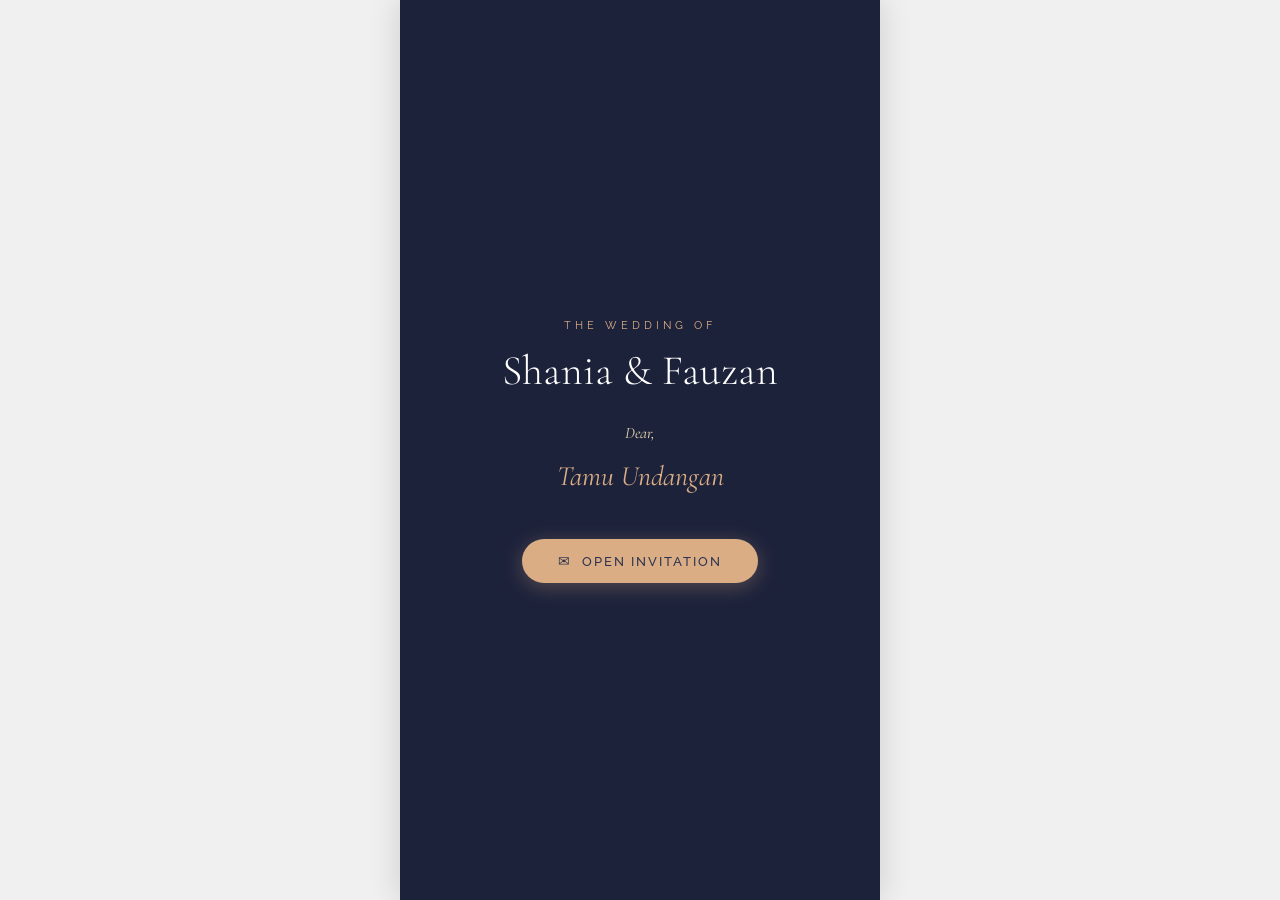
==== commit 2a421e59: "Optimize: Speed up page loading time with deferred CSS, optimized image sizes, and background cover " ====
--- a/index.html
+++ b/index.html
@@ -8,14 +8,12 @@
     <!-- Performance Preloads -->
     <link rel="preconnect" href="https://fonts.googleapis.com">
     <link rel="preconnect" href="https://fonts.gstatic.com" crossorigin>
-    <link rel="preload" as="image" href="https://images.unsplash.com/photo-1519741497674-611481863552?auto=format&fit=crop&q=80&w=800">
-    <link rel="preload" as="image" href="https://images.unsplash.com/photo-1511285560929-80b456fea0bc?auto=format&fit=crop&q=80&w=800">
 
     <!-- Fonts -->
     <link href="https://fonts.googleapis.com/css2?family=Cormorant+Garamond:ital,wght@0,300;0,400;0,600;1,300;1,400;1,600&family=Great+Vibes&family=Raleway:wght@300;400;500;600&display=swap" rel="stylesheet">
     
-    <!-- Icons -->
-    <link rel="stylesheet" href="https://cdnjs.cloudflare.com/ajax/libs/font-awesome/6.4.0/css/all.min.css">
+    <!-- Icons (Deferred for performance) -->
+    <link rel="stylesheet" href="https://cdnjs.cloudflare.com/ajax/libs/font-awesome/6.4.0/css/all.min.css" media="print" onload="this.media='all'">
     
     <!-- CSS -->
     <link rel="stylesheet" href="style.css">
@@ -51,7 +49,7 @@
         <!-- 1. COVER -->
         <section id="cover">
 
-            <div class="cover-bg" style="background-image: url('https://images.unsplash.com/photo-1519741497674-611481863552?auto=format&fit=crop&q=80&w=800');"></div>
+            <div class="cover-bg" style="background-image: url('https://images.unsplash.com/photo-1519741497674-611481863552?auto=format&fit=crop&q=70&w=600');"></div>
             <div class="cover-overlay"></div>
             <div class="cover-content">
                 <h3 class="cover-label">THE WEDDING OF</h3>
@@ -70,7 +68,7 @@
             <!-- 2. HERO + COUNTDOWN -->
             <section id="hero">
 
-                <div class="hero-bg" style="background-image: url('https://images.unsplash.com/photo-1511285560929-80b456fea0bc?auto=format&fit=crop&q=80&w=800');"></div>
+                <div class="hero-bg" style="background-image: url('https://images.unsplash.com/photo-1511285560929-80b456fea0bc?auto=format&fit=crop&q=70&w=600');"></div>
                 <div class="hero-overlay"></div>
                 <div class="hero-content">
                     <h3 class="hero-wedding-of fade-up">THE WEDDING OF</h3>
--- a/style.css
+++ b/style.css
@@ -58,6 +58,7 @@
     text-align: center;
     overflow: hidden;
     z-index: 1000;
+    background-color: var(--navy);
 }
 
 .cover-bg {
@@ -644,6 +645,18 @@
     background: var(--navy);
     padding: 80px 24px;
     text-align: center;
+    position: relative;
+    overflow: hidden;
+}
+
+.corner-floral {
+    position: absolute;
+    width: 120px;
+    max-width: 30%;
+    height: auto;
+    opacity: 0.85;
+    pointer-events: none;
+    z-index: 1;
 }
 
 .corner-gift-bottom-left {
